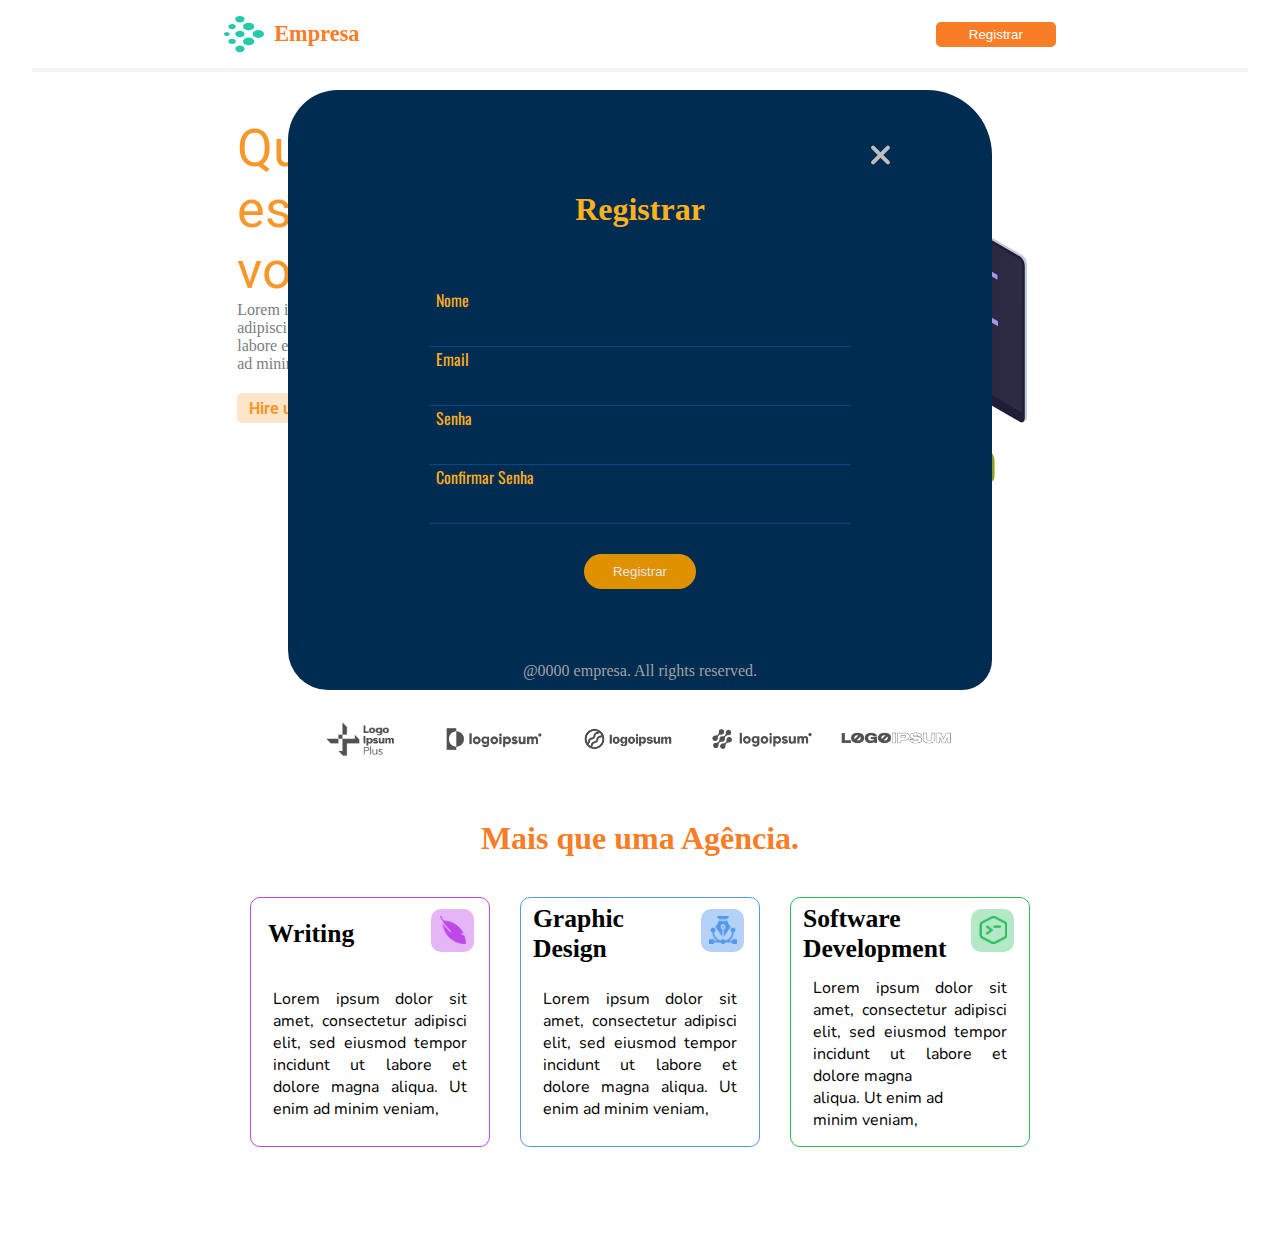
==== index.html @ 299e16a3 "primeiro commit" ====
<!DOCTYPE html>
<html lang="pt-br">

<head>
    <link href="https://cdn.jsdelivr.net/npm/bootstrap@5.1.3/dist/css/bootstrap.min.css" rel="stylesheet" integrity="sha384-1BmE4kWBq78iYhFldvKuhfTAU6auU8tT94WrHftjDbrCEXSU1oBoqyl2QvZ6jIW3" crossorigin="anonymous">
    <meta charset="UTF-8">
    <meta http-equiv="X-UA-Compatible" content="IE=edge">
    <meta name="viewport" content="width=device-width, initial-scale=1.0">
    <link type="text/css" rel="stylesheet" href="./public/styles/style.css">
    <title>Company</title>
    <style type="text/css">
        @media screen and (max-width: 1200px) {
            .container-geral {
                width: 90%;
                margin: auto;
            }
            /* Cabeçalho*/
            header {
                width: 80%;
                margin: auto;
            }
            .container-header {
                width: 96%;
            }
            .box-header {
                width: 95%;
                height: auto;
            }
            .company-header {
                height: 10vh;
            }
            /* MAIN */
            .container-main {
                width: 85%;
            }
            .container-regis {
                width: 85%;
            }
            .box-main {
                justify-content: space-around;
            }
            .text-box-main {
                height: 300px;
            }
            .img-main {
                width: 300px;
                height: 300px;
            }
            .container-text-box {
                height: 190px;
            }
            .h1-text-box {
                font-size: 45px;
            }
            .h1-text-ofice {
                min-height: 230px;
            }
            .container-btn {
                margin-top: 20px;
            }
            .btn-main {
                margin: 5px 0px 0px 0px;
            }
            .container-cards {
                grid-template: auto auto / auto auto;
            }
            .container-regis {
                width: 85%;
            }
            /* BOTAO FECHAR BOX DO REGISTRAR */
            .butn-regis-menu {
                top: 135px;
                right: 250px;
            }
        }
        
        @media screen and (max-width: 970px) {
            .container-geral {
                width: 100%;
                margin: auto;
            }
            /* Cabeçalho*/
            header {
                width: 80%;
            }
            .container-header {
                width: 96%;
            }
            .box-header {
                width: 90%;
                height: auto;
            }
            .container-regis {
                min-width: 490px;
                width: 80%;
            }
            .company-header {
                height: 10vh;
            }
            /* MAIN */
            .box-main {
                justify-content: space-between;
                align-items: center;
                width: 90%;
                margin: auto;
            }
            .text-box-main {
                height: 310px;
            }
            .h1-text-ofice {
                font-size: 45px;
            }
            .p-content-main {
                font-size: 13px;
            }
            .card {
                width: 235px;
                height: 248px;
            }
            .container-cards {
                margin: auto;
                width: 400px;
                grid-template: auto auto auto / auto;
            }
            .box-logos .imgs-logo .box-logos .logo {
                width: 117px;
                height: 70px;
            }
            .container-regis {
                min-width: 490px;
                width: 80%;
            }
            /* BOTAO FECHAR BOX DO REGISTRAR */
            .butn-regis-menu {
                top: 135px;
                right: 200px;
            }
        }
        
        @media screen and (max-width:768px) {
            .container-geral {
                width: 80%;
                margin: auto;
            }
            /* Cabeçalho*/
            header {
                width: 100%;
            }
            .container-header {
                width: 100%;
            }
            .box-header {
                position: relative;
                width: 98%;
                height: auto;
                justify-content: space-between;
                align-items: center;
            }
            .menu {
                display: block;
            }
            .list-menu {
                display: none;
            }
            .company-header {
                height: 10vh;
            }
            .h1-text-ofice {
                font-size: 48px;
            }
            /* MENU HAMBURGUER */
            .menu-right {
                display: block;
                z-index: 2;
            }
            /* MAIN */
            main {
                width: 85%;
                margin: auto;
            }
            .text-main-box {
                width: 90%;
                height: 150px;
                text-align: center;
                margin: 40px auto;
            }
            .box-main {
                width: 95%;
                margin: auto;
                justify-content: center;
                text-align: center;
            }
            .title-main-box {
                color: #F97D26;
                height: 25px;
                margin-bottom: 40px;
            }
            .text-box-main {
                margin: auto;
            }
            .p-text-main {
                text-align: center;
                width: 100%;
                margin: 10px auto;
            }
            .vector-main {
                display: none;
            }
            .p-content-main {
                width: 100%;
                text-align: center;
            }
            .btn-main {
                margin: 10px auto auto auto;
            }
            .img-main {
                display: none;
            }
            .container-text-box {
                width: 350px;
                min-width: 250px;
                min-height: 210px;
            }
            .p-main-box {
                margin: 20px auto auto auto;
                width: 380px;
                text-align: center;
            }
            /* CARDS */
            .cards-pag-web {
                display: flex;
                justify-content: center;
                margin: auto;
            }
            .container-cards {
                width: 390px;
                grid-template: auto auto auto/ auto;
                margin: auto;
            }
            /* LOGOS */
            .box-text-main-footer {
                width: 95%;
                margin: 40px auto;
                display: flex;
                justify-content: center;
                align-items: center;
                flex-direction: column;
            }
            .p-main-box-block {
                display: none;
            }
            .p-main-box::after {
                content: "Lorem ipsum dolor sit amet, consectetur adipisci elit, sed eiusmod tempor  incidunt ut labore et dolore magna aliqua. Ut enim ad minim veniam, ";
            }
            .p-main-box {
                width: 250px;
                height: 50px;
            }
            .box-logos {
                margin-top: 20px;
                min-width: 265px;
                min-height: 232px;
            }
            .imgs-logo {
                width: 70%;
                height: 200px;
                margin: 10px auto 0px auto;
            }
            .imgs-logo .box-logos .logo {
                width: 120px;
            }
            /* CARDS */
            .cards-pag-web .title-cards {
                padding: 0;
                width: 90%;
                height: 75px;
                margin: auto;
            }
            .h1-cards-stg {
                text-align: right;
                font-size: 30px;
            }
            /* BOTAO FECHAR BOX DO REGISTRAR */
            .butn-regis-menu {
                top: 135px;
                right: 130px;
            }
        }
        
        @media screen and (max-width: 540px) {
            .container-regis {
                min-width: 408px;
                width: 94%;
            }
            /* BOTAO FECHAR BOX DO REGISTRAR */
            .butn-regis-menu {
                top: 135px;
                right: 120px;
            }
        }
        
        @media screen and (max-width: 480px) {
            .container-geral {
                min-width: 375px;
                width: 100%;
                margin: auto;
            }
            header {
                width: 100%;
            }
            .container-header {
                width: 100%;
            }
            /* HEADER */
            .box-header {
                width: 100%;
                justify-content: space-between;
            }
            .menu-right {
                right: 80px;
            }
            .company-header {
                margin-left: 50px;
            }
            .menu {
                display: block;
            }
            /* MAIN */
            .container-main {
                display: flex;
                justify-content: center;
                width: 95%;
            }
            .text-box-main {
                margin: auto;
            }
            .text-main-box {
                margin: 80px auto;
            }
            .box-main {
                width: 85%;
                margin: auto;
                display: flex;
                justify-content: center;
                align-items: center;
            }
            .container-text-box {
                width: 300px;
                height: 200px;
                display: flex;
                justify-content: center;
                margin: auto;
            }
            .h1-text-ofice {
                display: none;
            }
            .h1-text-box::after {
                content: "Qualidade por barato.";
                font-size: 45px;
            }
            .h1-text-box {
                height: 140px;
                margin-bottom: 20px;
            }
            .p-main-box {
                height: 100px;
            }
            .p-content-main {
                display: none;
            }
            .p-text-main::after {
                font-size: 18px;
                text-align: center;
                content: "Lorem ipsum dolor sit amet, consectetur  adipisci elit, sed eiusmod tempor incidunt ut  labore et dolore magna aliqua.";
            }
            .text-box-main {
                height: 300px;
                display: grid;
                justify-content: center;
                align-items: center;
                grid-template: 125px 90px 100px/ auto;
            }
            .container-btn {
                margin: auto;
            }
            .btn-main {
                margin: auto;
                width: 115px;
                height: 35px;
            }
            .vector-main {
                display: none;
            }
            .box-text-main-footer {
                margin: auto;
                display: flex;
                align-items: center;
                justify-content: center;
                flex-direction: column;
                text-align: center;
            }
            .p-main-box {
                margin: 30px auto 30px auto;
                width: 230px;
                height: 100px;
                text-align: center;
            }
            .text-main-box {
                width: 250px;
                height: 170px;
            }
            .title-cards {
                color: #F97D26;
                padding: 40px;
                text-align: center;
                margin: auto;
            }
            .h1-cards-stg {
                text-align: right;
                font-size: 28px;
                margin-bottom: 30px;
            }
            /* LOGOS */
            .box-logos {
                min-width: 265px;
                min-height: 232px;
            }
            .imgs-logo .box-logos .logo {
                width: 110px;
            }
            .imgs-logo .box-logos .logo:nth-child(1) {
                margin-left: 0px;
            }
            /* CARDS */
            .cards-pag-web .title-cards .h1-cards {
                color: #F97D26;
                text-align: right;
            }
            .cards-pag-web {
                width: 100%;
                margin: 30px 0px 30px 0px;
            }
            .container-regis {
                min-width: 408px;
                width: 94%;
            }
            .butn-regis-menu {
                top: 135px;
                right: 60px;
            }
        }
        
        @media screen and (max-width:400px) {
            .name-company {
                display: none;
            }
        }
    </style>
</head>

<body>
    <div class="container-geral">
        <header>
            <div class="container-header">
                <div class="box-header">
                    <div class="menu-right">
                        <input class="inpt" id="ipt-hbm" type="checkbox">
                        <label for="ipt-hbm">
                            <div class="menu-span">
                                 <span class="hamburguer"></span>
                            </div>
                    </label>
                        <div class="menu-box-complet">
                            <div class="menu-options">
                                <ul class="menu-ul">
                                    <li data-bs-toggle="collapse" data-bs-target="#menu" class="menu-li">Registrar</li>
                                </ul>
                            </div>
                        </div>
                    </div>
                    <div class="company-header">
                        <img class="img-header" src="./public/images/logoipsum-logo-37.svg" alt="">
                        <h4 class="name-company">Empresa</h4>
                    </div>
                    <!-- LITS MENU 1200px -->
                    <div class="list-menu">
                        <ul class="ul-menu">
                            <button data-bs-toggle="collapse" data-bs-target="#menu" class="btn-menu">Registrar</button>
                        </ul>
                    </div>
                </div>
            </div>
        </header>
        <section id="menu" class="box-container-regis collapse collapse-horizontal">
            <!-- Form começa aqui -->
            <div class="container-regis">
                <div class="butn-regis-menu">
                    <input data-bs-toggle="collapse" data-bs-target="#menu" class="ipt-regis-menu" id="id-ipt-regis" type="checkbox">
                    <label for="id-ipt-regis">
                            <div class="menu-regis-butn">
                                 <span class="lines-butn-regis"></span>
                            </div>
                    </label>
                </div>
                <form class="form-regis" action="#" autocomplete="off">
                    <!-- TITULO -->
                    <div class="titulo-regis">
                        <h1>Registrar</h1>
                    </div>
                    <!-- INPUTS -->
                    <div class="inputs">
                        <label class="label-ips" for="name">Nome</label>
                        <input class="input-regis" type="text" id="name">
                        <label class="label-ips" for="email">Email</label>
                        <input class="input-regis" type="email" id="email">
                        <label class="label-ips" for="senha">Senha</label>
                        <input class="input-regis" type="password" id="senha">
                        <label class="label-ips" for="confirm-senha">Confirmar Senha</label>
                        <input class="input-regis" type="password" id="confirm-senha">
                    </div>
                    <!-- BOTÃO -->
                    <div class="btn-regis">
                        <a class="a-regis" href="#"><button class="regis">Registrar</button></a>
                    </div>
                </form>
                <div class="p-copy">
                    <p class="copy">@0000 empresa. All rights reserved.
                    </p>
                </div>
            </div>
        </section>
        <main>
            <!-- CORPO DO SITE COMPLETO -->
            <section class="container-main">
                <div class="box-main">
                    <div class="text-box-main">
                        <div class="container-text-box">
                            <span class="h1-text-box"><span class="h1-text-ofice"> Que a força esteja com você!</span></span>
                        </div>
                        <p class="p-text-main"><span class="p-content-main"> Lorem ipsum dolor sit amet, consectetur <br> 
                            adipisci elit, sed eiusmod tempor incidunt ut <br> labore et dolore magna aliqua. Ut enim <br>
                             ad minim veniam, </p></span>
                            <div class="container-btn">
                                <button class="btn-main"><strong> Hire us</strong></button>
                            </div>
                    </div>
                    <div class="box-image-main">
                        <img class="img-main" src="./public/images/Ilustration.svg" alt="">
                    </div>
                </div>
            </section>
            <div class="vector-main">
                <a href="#scroll"> <img class="vector-img" src="./public/images/Vector.png" alt="">
                </a>
            </div>
            <section class="box-text-main-footer">
                <div class="text-main-box">
                    <h1 class="title-main-box"><strong>Empresas que confiam! </strong></h1>
                    <p class="p-main-box"> <span class="p-main-box-block"> 
                        Lorem ipsum dolor sit amet,
                        consectetur adipisci elit, sed eiusmod tempor  <br>  
                        incidunt ut labore et dolore magna aliqua.
                        Ut enim ad minim veniam, </span></p>
                </div>
                <div class="imgs-logo">
                    <div class="box-logos">
                        <img class="logo item1" src="./public/images/logo-24 1.png" alt="">
                        <img class="logo item2" src="./public/images/logo-6 1.png" alt="">
                        <img class="logo item3" src="./public/images/logo-7 1.png" alt="">
                        <img class="logo item4" src="./public/images/logo-8 1.png" alt="">
                        <img class="logo item5" src="./public/images/logo-9 1.png" alt="">
                    </div>
                </div>
            </section>
            <div class="title-cards">
                <h1 class="h1-cards"><strong class="h1-cards-stg">Mais que uma Agência.</strong></h1>
            </div>
            <section class="cards-pag-web">
                <div class="container-cards">
                    <div class="card card-1">
                        <div class="line-card">
                            <h3 class="h3-cards" id="Writing">Writing</h3>
                            <div class="container-img">
                                <img class="img-cards" src="./public/images/quill 1.png" alt="">
                            </div>
                        </div>
                        <article id="scroll" class="container-text-card">
                            <div class="box-text-card">
                                <p class="p-text-container">
                                    Lorem ipsum dolor sit amet, consectetur adipisci elit, sed eiusmod tempor incidunt ut labore et dolore magna aliqua. Ut enim ad minim veniam,
                                </p>
                            </div>
                        </article>
                    </div>
                    <div class="card card-2">
                        <div class="line-card">
                            <h3 class="h3-cards">Graphic <br> Design</h3>
                            <div class="container-img" id="img-02">
                                <img class="img-cards" src="./public/images/vector 1.png" alt="">
                            </div>
                        </div>
                        <article class="container-text-card">
                            <div class="box-text-card">
                                <p class="p-text-container">
                                    Lorem ipsum dolor sit amet, consectetur adipisci elit, sed eiusmod tempor incidunt ut labore et dolore magna aliqua. Ut enim ad minim veniam,
                                </p>
                            </div>
                        </article>
                    </div>
                    <div class="card card-3">
                        <div class="line-card">
                            <h3 class="h3-cards">Software Development</h3>
                            <div class="container-img" id="img-03">
                                <img class="img-cards" src="./public/images/Group.png" alt="">
                            </div>
                        </div>
                        <article class="container-text-card">
                            <div class="box-text-card">
                                <p class="p-text-container">
                                    Lorem ipsum dolor sit amet, consectetur adipisci elit, sed eiusmod tempor incidunt ut labore et dolore magna <br> aliqua. Ut enim ad <br> minim veniam,
                                </p>
                            </div>
                        </article>
                    </div>
                </div>
            </section>
        </main>
        <footer></footer>
    </div>
    <script src="https://cdn.jsdelivr.net/npm/@popperjs/core@2.10.2/dist/umd/popper.min.js" integrity="sha384-7+zCNj/IqJ95wo16oMtfsKbZ9ccEh31eOz1HGyDuCQ6wgnyJNSYdrPa03rtR1zdB" crossorigin="anonymous"></script>
    <script src="https://cdn.jsdelivr.net/npm/bootstrap@5.1.3/dist/js/bootstrap.min.js" integrity="sha384-QJHtvGhmr9XOIpI6YVutG+2QOK9T+ZnN4kzFN1RtK3zEFEIsxhlmWl5/YESvpZ13" crossorigin="anonymous"></script>
</body>
<!-- Referências 
    UI DESIGN
https://www.figma.com/file/87P2bmC0xNGOaRWqvMFeR3/BB8-Team-UI-Copy/duplicate

    DEV. JR Yan Gomes
    @YanGomes010
-->

</html>
---- public/styles/style.css ----
@import url('https://fonts.googleapis.com/css2?family=Roboto:wght@300&display=swap');
@import url('https://fonts.googleapis.com/css2?family=Nunito:wght@200&display=swap');
@import url('https://fonts.googleapis.com/css2?family=Oswald&display=swap');
* {
    margin: 0;
    padding: 0;
    box-sizing: border-box;
}


/* Corpo do site*/

html {
    scroll-behavior: smooth;
}

body {
    background-color: #ffffff;
}

a {
    text-decoration: none;
}

.container-geral {
    width: 95%;
    margin: auto;
    max-width: 1296px;
}


/* Cabeçalho*/

header {
    width: 100%;
    height: 68px;
    box-shadow: 0px 4px 0px 0px #e5e5e565;
    display: flex;
    justify-content: center;
    align-items: center;
}

.container-header {
    width: 76%;
    display: flex;
    flex-direction: row;
    justify-content: center;
    align-items: center;
}

.box-header {
    width: 90%;
    height: auto;
    display: flex;
    flex-direction: row;
    align-items: center;
    position: relative;
}

.company-header {
    display: flex;
    flex-direction: row;
    align-items: center;
    height: 10vh;
}

.img-header {
    width: 40px;
    height: 40px;
}

.name-company {
    font-size: 1.4rem;
    color: #F97D26;
    margin-left: 10px;
}


/* REGISTRAR */

.box-container-regis {
    display: flex;
    justify-content: center;
    align-items: center;
}


/* CAIXA DO FORMULARIO */

.container-regis {
    position: absolute;
    top: 90px;
    width: 55%;
    height: 600px;
    margin: auto;
    display: flex;
    align-items: center;
    justify-content: center;
    border-radius: 50px 65px 30px 40px;
    background: #002c52;
    z-index: 9999;
}

.form-regis {
    width: 100%;
}


/* TITULO */

.titulo-regis {
    width: 100%;
    text-align: center;
    margin-bottom: 60px;
    color: #ffb01e;
    font-size: 1rem;
}


/* INPUTS */

.inputs {
    display: flex;
    justify-content: center;
    flex-direction: column;
}


/* IDENTIFICADOR DE INPUTS */

.label-ips {
    display: block;
    color: #ffb01e;
    margin-left: 21%;
    font-family: 'Oswald', sans-serif;
}


/* INPUTS */

.input-regis {
    width: 60%;
    margin: auto;
    height: 35px;
    border: 1px solid #00498a;
    border-top: none;
    border-right: none;
    border-left: none;
    background: transparent;
    outline: 0;
    text-align: center;
    color: rgb(255, 176, 30);
}


/* BOTÃO */

.btn-regis {
    display: flex;
    justify-content: center;
    text-align: center;
    margin-top: 30px;
}

.regis {
    width: 40%;
    height: 35px;
    background: rgb(223, 145, 0);
    color: rgb(228, 228, 228);
    border-radius: 20px;
    border-radius: none;
    transition: 0.8s all;
    cursor: pointer;
    border: none;
    text-align: center;
}

.a-regis {
    width: 40%;
    margin: auto;
}

.regis:hover {
    background: #1B00D6;
    color: rgb(255, 187, 0);
}


/* Copy */

.p-copy {
    position: absolute;
    bottom: 10px;
}

.copy {
    color: rgb(161, 161, 161);
}


/* MENU REGISTRAR, FECHAR CAIXA DE REGISTRO */

.butn-regis-menu {
    position: fixed;
    top: 135px;
    right: 380px;
}

.menu-regis-butn {
    border-radius: 50%;
    width: 40px;
    height: 40px;
}

.lines-butn-regis {
    position: relative;
    display: block;
    background: rgb(189, 189, 189);
    width: 25px;
    height: 4px;
    top: 18px;
    left: 8px;
    border-radius: 190px;
    transition: all 0.5s;
    transform: rotate(45deg);
}

.lines-butn-regis:before,
.lines-butn-regis:after {
    background: rgb(189, 189, 189);
    content: '';
    display: block;
    width: 100%;
    height: 100%;
    position: absolute;
    transition: 0.5s ease-in-out;
}

.lines-butn-regis:before {
    width: 90%;
    border-radius: 190px;
    transform: rotate(90deg);
    top: 0;
    display: none;
}

.lines-butn-regis:after {
    border-radius: 190px;
    transform: rotate(90deg);
    bottom: 0;
    width: 100%;
}

#id-ipt-regis {
    display: none;
}


/* MENU HAMBURGUER */

.menu-box-complet {
    position: fixed;
}

.menu-right {
    position: fixed;
    top: 15px;
    right: 130px;
    display: none;
}

.menu-options {
    width: 100%;
    height: 100%;
    display: flex;
    justify-content: center;
    align-items: center;
    position: fixed;
    z-index: 9999;
    left: -100%;
    background: #333;
    transition: all 0.5s;
}

.inpt:checked~.menu-box-complet .menu-options {
    transform: translateX(100%);
}

.menu-ul {
    width: 100%;
    height: 50%;
    text-align: center;
    list-style-type: none;
    display: flex;
    justify-content: center;
    align-items: center;
}

.menu-li {
    display: flex;
    justify-content: center;
    line-height: 45px;
    width: 80%;
    height: 50px;
    font-size: 2rem;
    color: rgb(255, 255, 255);
    background-color: rgb(251, 175, 34);
    cursor: pointer;
    transition: 0.5s all;
    text-align: center;
}

.menu-li:hover {
    background-color: rgb(255, 255, 255);
    color: rgb(251, 175, 34);
}

.menu-span {
    background: rgb(165, 165, 165);
    border-radius: 50%;
    width: 40px;
    height: 40px;
}

.hamburguer {
    position: relative;
    display: block;
    background: #000;
    width: 25px;
    height: 4px;
    top: 18px;
    left: 8px;
    border-radius: 190px;
    transition: all 0.5s;
}

.hamburguer:before,
.hamburguer:after {
    background: #000;
    content: '';
    display: block;
    width: 100%;
    height: 100%;
    position: absolute;
    transition: 0.5s ease-in-out;
}

.hamburguer:before {
    top: -5px;
    width: 90%;
    border-radius: 190px;
}

.hamburguer:after {
    width: 75%;
    bottom: -5px;
    border-radius: 190px;
}

#ipt-hbm {
    display: none;
}

#ipt-hbm:checked~label .hamburguer {
    transform: rotate(45deg);
}

#ipt-hbm:checked~label .hamburguer:before {
    transform: rotate(90deg);
    top: 0;
    display: none;
}

#ipt-hbm:checked~label .hamburguer:after {
    transform: rotate(90deg);
    bottom: 0;
    width: 100%;
}


/* LISTA MENU */

.list-menu {
    position: absolute;
    right: 0;
    word-spacing: 20px;
    color: #7C7C7C;
}

.ul-menu {
    list-style: none;
}

.li-menu {
    display: inline-block;
}

.btn-menu {
    width: 120px;
    padding: 5px;
    background-color: #F97D26;
    color: #ffffff;
    text-align: center;
    cursor: pointer;
    border-radius: 5px;
    transition: 0.2s ease-in;
    border: none;
}

.btn-menu:hover {
    background-color: #ffffff;
    color: #F97D26;
    border: 2px solid #F97D26;
}


/* MAIN */

.container-main {
    width: 72%;
    height: 70%;
    margin: auto;
    margin-top: 50px;
}

.box-main {
    display: flex;
    justify-content: space-between;
    align-items: center;
}

.text-box-main {
    margin-left: 35px;
    width: 330px;
    height: 400px;
}

.h1-text-box {
    color: #F8982C;
    font-size: 52px;
    font-family: 'Roboto', sans-serif;
}

.p-text-main {
    color: #7C7C7C;
}

.btn-main {
    margin: 20px 0px 0px 0px;
    width: 75px;
    height: 30px;
    color: #F8982C;
    background-color: #FDE5CA;
    border: none;
    border-radius: 5px;
    font-size: 1rem;
    font-family: 'Roboto', sans-serif;
}

.img-main {
    width: 380px;
    height: 350px;
}


/* vector */

.vector-main {
    text-align: center;
    margin-top: 40px;
}

.vector-img {
    width: 25px;
    height: 13px;
}


/* Introdução */

.box-text-main-footer {
    margin-top: 25px;
    width: 100%;
    text-align: center;
    font-family: 'Roboto', sans-serif;
}

.title-main-box {
    margin-bottom: 5px;
}


/* LOGOS  */

.imgs-logo {
    width: 70%;
    display: flex;
    justify-content: center;
    align-items: center;
    margin: 20px auto auto auto;
}

.imgs-logo .box-logos {
    width: 100%;
    text-align: center;
}

.imgs-logo .box-logos .logo {
    width: 130px;
}

.imgs-logo .box-logos .logo:nth-child(1) {
    margin-left: -25px;
}


/* CARDS */

.cards-pag-web {
    margin: auto;
}

.title-cards {
    color: #F97D26;
    padding: 40px;
    text-align: center;
    margin: auto auto auto 0px;
}

.cards-pag-web .title-cards .h1-cards {
    color: #F97D26;
    font-size: 3em;
    text-align: center;
}


/* Cards container */

.container-cards {
    display: grid;
    justify-content: center;
    align-items: center;
    grid-template: auto / auto auto auto;
    grid-gap: 30px;
    margin-bottom: 100px;
}

.card {
    width: 240px;
    height: 250px;
}

.card-1 {
    border: 1px solid #BE49E8;
    border-radius: 10px;
}

.card-2 {
    border: 1px solid #5398E9;
    border-radius: 10px;
}

.card-3 {
    border: 1px solid #2BBC5D;
    border-radius: 10px;
}

.h3-cards {
    font-size: 1.6em;
}

.container-cards .card .line-card {
    position: relative;
    margin: 9px auto 5px auto;
    width: 90%;
    height: 55px;
    display: flex;
    justify-content: space-between;
    align-items: center;
}

.container-cards .card .line-card #Writing {
    position: absolute;
    top: 12px;
    left: 5px;
}

.container-cards .card .line-card .img-cards {
    width: 28px;
    height: 28px;
    float: right;
}

.container-cards .card .line-card .container-img {
    position: absolute;
    top: 2px;
    right: 3px;
    display: flex;
    justify-content: center;
    align-items: center;
    width: 43px;
    height: 43px;
    background-color: #be49e867;
    border-radius: 10px;
}

.container-cards .card .line-card #img-02 {
    background-color: #5399e971;
    border-radius: 10px;
}

.container-cards .card .line-card #img-03 {
    background-color: #2bbc5e59;
}


/* Text card */

.container-text-card {
    font-family: 'Nunito', sans-serif;
    width: 96%;
    height: 175px;
    display: flex;
    justify-content: center;
    align-items: center;
    margin: auto;
}

.box-text-card {
    text-align: justify;
    width: 85%;
}
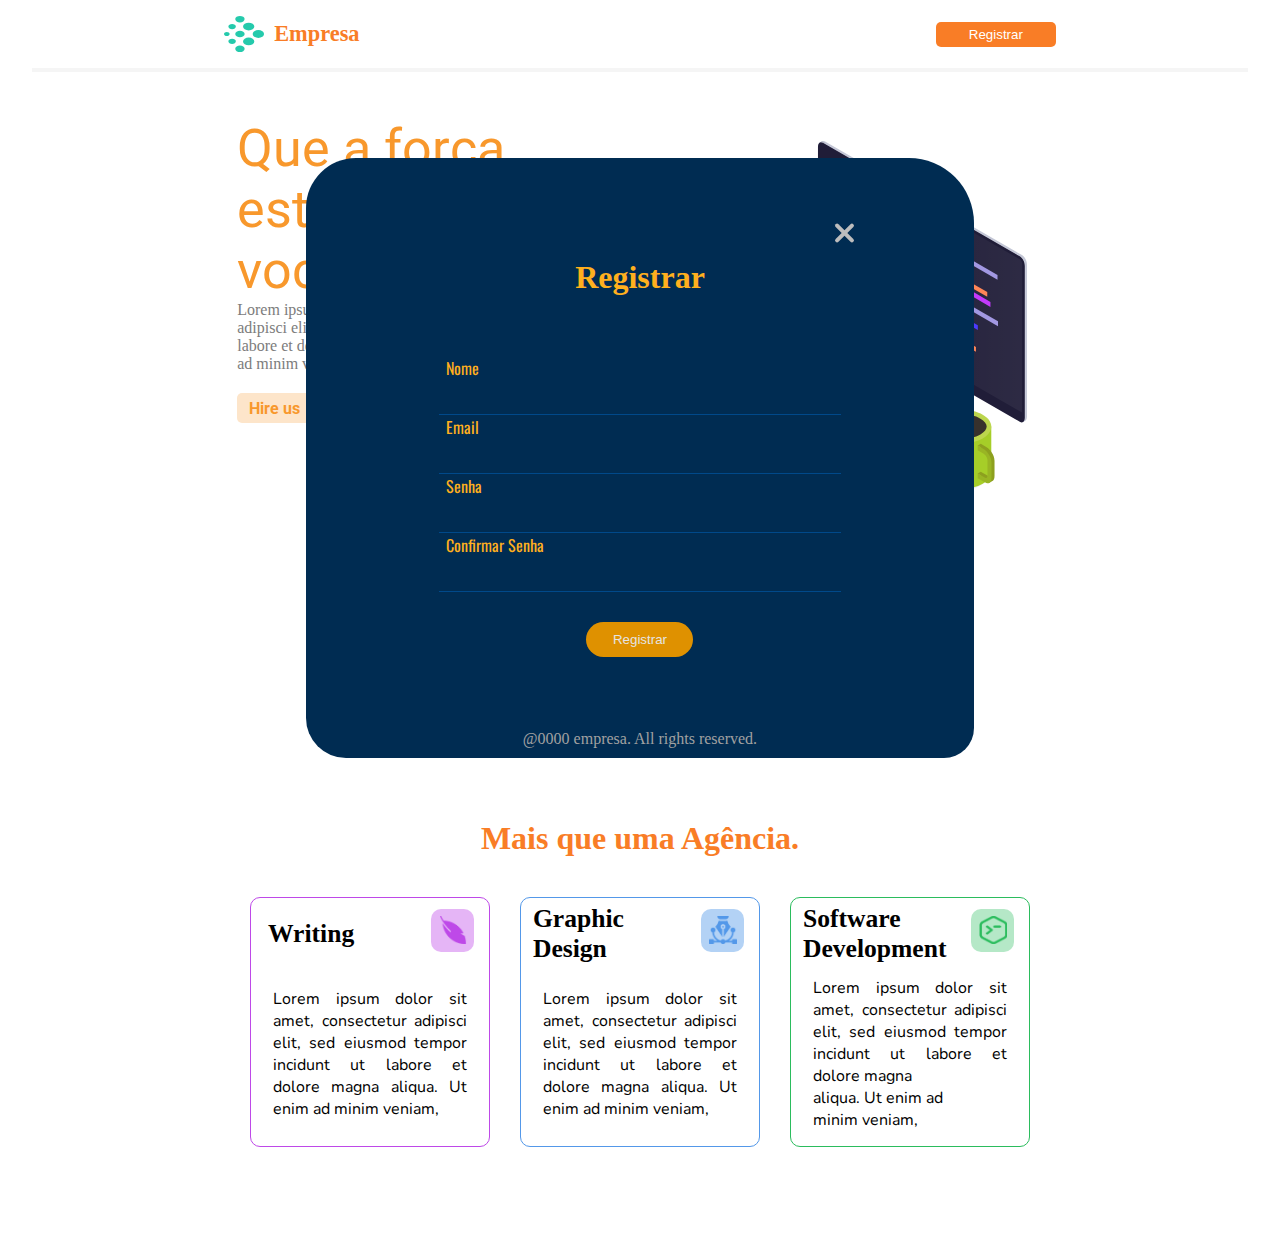
==== commit 619c9945: "Index Modificado" ====
--- a/index.html
+++ b/index.html
@@ -68,10 +68,6 @@
                 width: 85%;
             }
             /* BOTAO FECHAR BOX DO REGISTRAR */
-            .butn-regis-menu {
-                top: 135px;
-                right: 250px;
-            }
         }
         
         @media screen and (max-width: 970px) {
@@ -132,8 +128,7 @@
             }
             /* BOTAO FECHAR BOX DO REGISTRAR */
             .butn-regis-menu {
-                top: 135px;
-                right: 200px;
+                right: 80px;
             }
         }
         
@@ -282,8 +277,7 @@
             }
             /* BOTAO FECHAR BOX DO REGISTRAR */
             .butn-regis-menu {
-                top: 135px;
-                right: 130px;
+                right: 70px;
             }
         }
         
@@ -292,11 +286,6 @@
                 min-width: 408px;
                 width: 94%;
             }
-            /* BOTAO FECHAR BOX DO REGISTRAR */
-            .butn-regis-menu {
-                top: 135px;
-                right: 120px;
-            }
         }
         
         @media screen and (max-width: 480px) {
@@ -443,10 +432,6 @@
             .container-regis {
                 min-width: 408px;
                 width: 94%;
-            }
-            .butn-regis-menu {
-                top: 135px;
-                right: 60px;
             }
         }
         
--- a/public/styles/style.css
+++ b/public/styles/style.css
@@ -79,6 +79,7 @@
 /* REGISTRAR */
 
 .box-container-regis {
+    position: relative;
     display: flex;
     justify-content: center;
     align-items: center;
@@ -201,9 +202,9 @@
 /* MENU REGISTRAR, FECHAR CAIXA DE REGISTRO */
 
 .butn-regis-menu {
-    position: fixed;
-    top: 135px;
-    right: 380px;
+    position: absolute;
+    top: 55px;
+    right: 110px;
 }
 
 .menu-regis-butn {
@@ -263,15 +264,15 @@
 }
 
 .menu-right {
-    position: fixed;
-    top: 15px;
-    right: 130px;
+    position: absolute;
+    top: 35px;
+    right: 65px;
     display: none;
 }
 
 .menu-options {
     width: 100%;
-    height: 100%;
+    height: 30%;
     display: flex;
     justify-content: center;
     align-items: center;
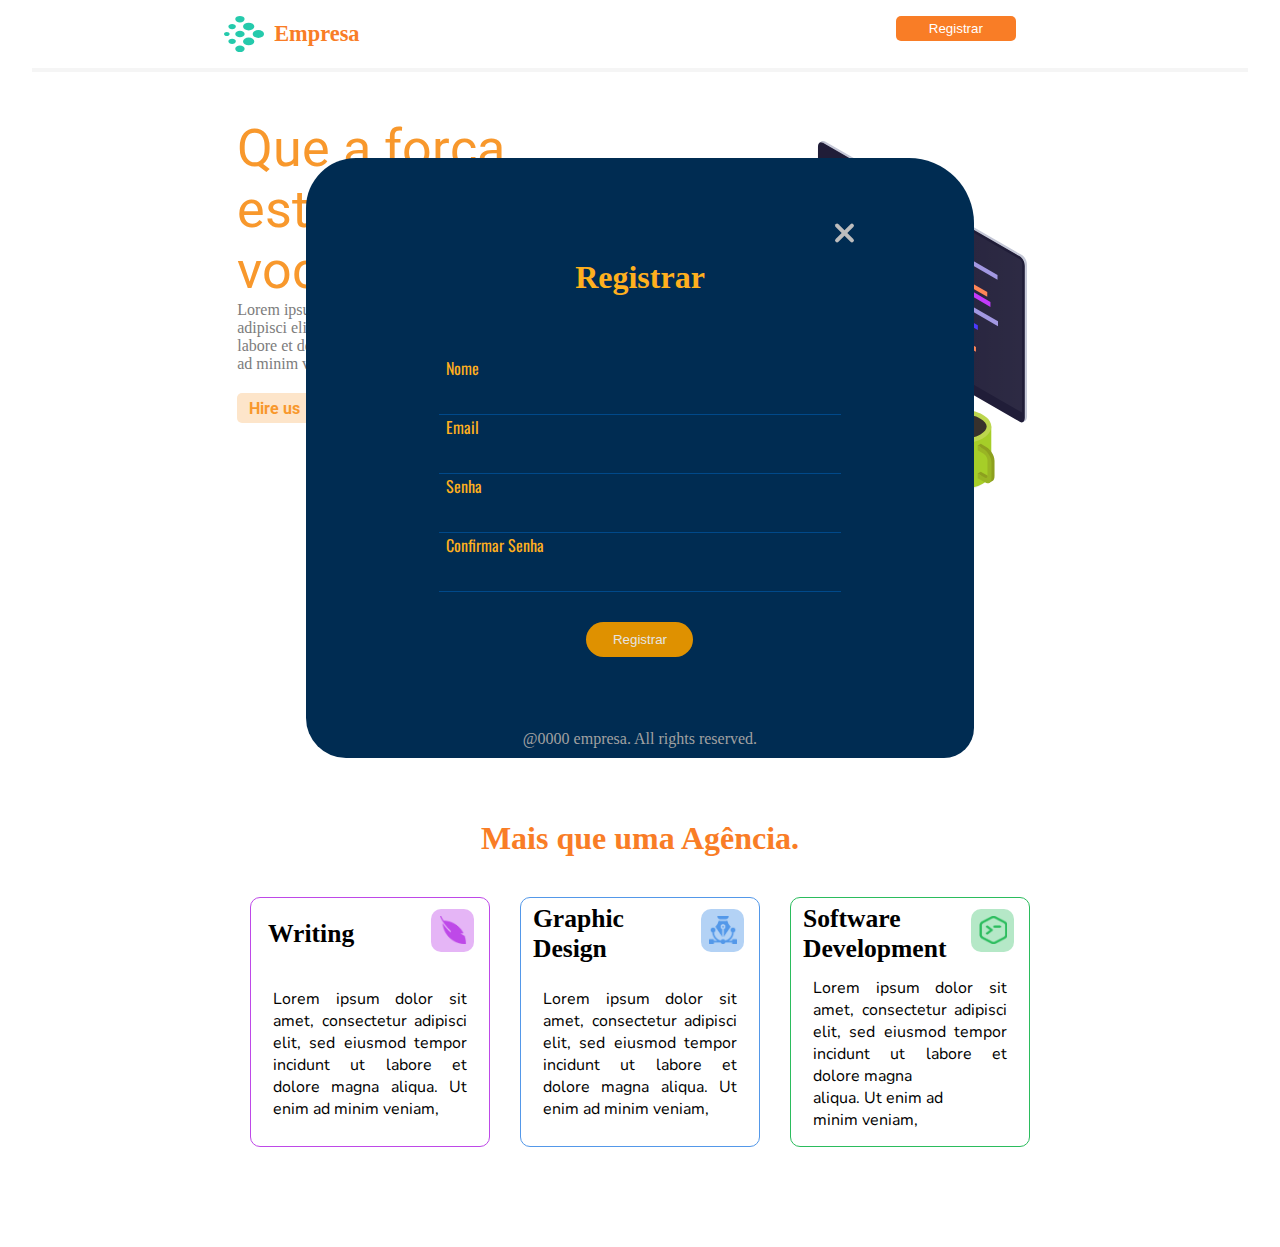
==== commit e3f6a7b0: "V 0.5" ====
--- a/index.html
+++ b/index.html
@@ -166,6 +166,7 @@
             /* MENU HAMBURGUER */
             .menu-right {
                 display: block;
+                top: 37px;
                 z-index: 2;
             }
             /* MAIN */
@@ -286,6 +287,9 @@
                 min-width: 408px;
                 width: 94%;
             }
+            .menu-right {
+                top: 17px;
+            }
         }
         
         @media screen and (max-width: 480px) {
@@ -306,6 +310,7 @@
                 justify-content: space-between;
             }
             .menu-right {
+                top: 19px;
                 right: 80px;
             }
             .company-header {
@@ -438,6 +443,21 @@
         @media screen and (max-width:400px) {
             .name-company {
                 display: none;
+            }
+            .menu-right {
+                top: 10px;
+            }
+        }
+        
+        @media screen and (max-width:375px) {
+            .menu-right {
+                top: 20px;
+            }
+        }
+        
+        @media screen and (max-width:360px) {
+            .menu-right {
+                top: 15px;
             }
         }
     </style>
--- a/public/styles/style.css
+++ b/public/styles/style.css
@@ -265,26 +265,27 @@
 
 .menu-right {
     position: absolute;
-    top: 35px;
-    right: 65px;
+    top: 15px;
+    right: 75px;
     display: none;
 }
 
 .menu-options {
-    width: 100%;
-    height: 30%;
+    width: 60%;
+    height: 15%;
     display: flex;
     justify-content: center;
     align-items: center;
     position: fixed;
     z-index: 9999;
-    left: -100%;
+    left: -60%;
     background: #333;
     transition: all 0.5s;
+    border-radius: 40px;
 }
 
 .inpt:checked~.menu-box-complet .menu-options {
-    transform: translateX(100%);
+    transform: translateX(60%);
 }
 
 .menu-ul {
@@ -295,20 +296,22 @@
     display: flex;
     justify-content: center;
     align-items: center;
+    margin-left: 70px;
 }
 
 .menu-li {
     display: flex;
     justify-content: center;
-    line-height: 45px;
-    width: 80%;
-    height: 50px;
-    font-size: 2rem;
+    width: 70%;
+    height: 30px;
+    font-size: 1.3rem;
     color: rgb(255, 255, 255);
     background-color: rgb(251, 175, 34);
     cursor: pointer;
     transition: 0.5s all;
     text-align: center;
+    line-height: 30px;
+    border-radius: 15px;
 }
 
 .menu-li:hover {
@@ -317,7 +320,6 @@
 }
 
 .menu-span {
-    background: rgb(165, 165, 165);
     border-radius: 50%;
     width: 40px;
     height: 40px;
@@ -386,10 +388,17 @@
     right: 0;
     word-spacing: 20px;
     color: #7C7C7C;
+    display: flex;
+    justify-content: center;
+    align-items: center;
 }
 
 .ul-menu {
+    position: absolute;
+    right: 40px;
+    top: -18px;
     list-style: none;
+    display: inline-block;
 }
 
 .li-menu {
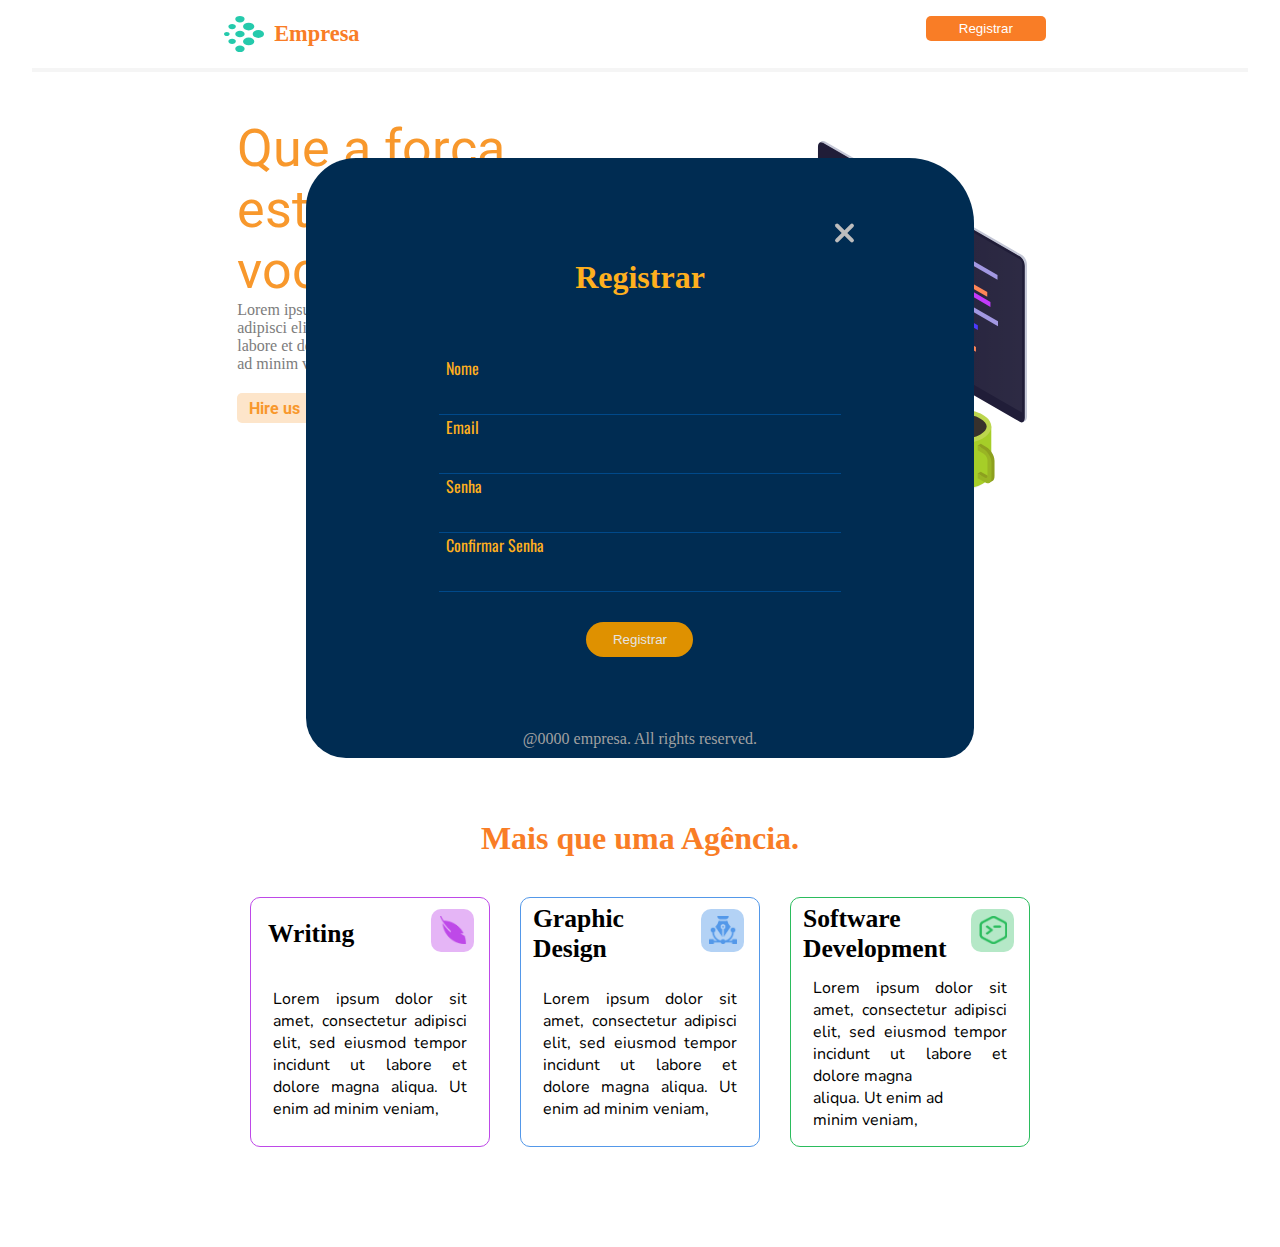
==== commit 20f67d68: "ajustes" ====
--- a/index.html
+++ b/index.html
@@ -166,7 +166,7 @@
             /* MENU HAMBURGUER */
             .menu-right {
                 display: block;
-                top: 37px;
+                top: 12px;
                 z-index: 2;
             }
             /* MAIN */
@@ -287,9 +287,7 @@
                 min-width: 408px;
                 width: 94%;
             }
-            .menu-right {
-                top: 17px;
-            }
+            
         }
         
         @media screen and (max-width: 480px) {
@@ -310,7 +308,6 @@
                 justify-content: space-between;
             }
             .menu-right {
-                top: 19px;
                 right: 80px;
             }
             .company-header {
@@ -362,6 +359,9 @@
             .p-content-main {
                 display: none;
             }
+            .p-text-main{
+                margin-top: 50px;
+            }
             .p-text-main::after {
                 font-size: 18px;
                 text-align: center;
@@ -443,21 +443,6 @@
         @media screen and (max-width:400px) {
             .name-company {
                 display: none;
-            }
-            .menu-right {
-                top: 10px;
-            }
-        }
-        
-        @media screen and (max-width:375px) {
-            .menu-right {
-                top: 20px;
-            }
-        }
-        
-        @media screen and (max-width:360px) {
-            .menu-right {
-                top: 15px;
             }
         }
     </style>
--- a/public/styles/style.css
+++ b/public/styles/style.css
@@ -395,7 +395,7 @@
 
 .ul-menu {
     position: absolute;
-    right: 40px;
+    right: 10px;
     top: -18px;
     list-style: none;
     display: inline-block;
